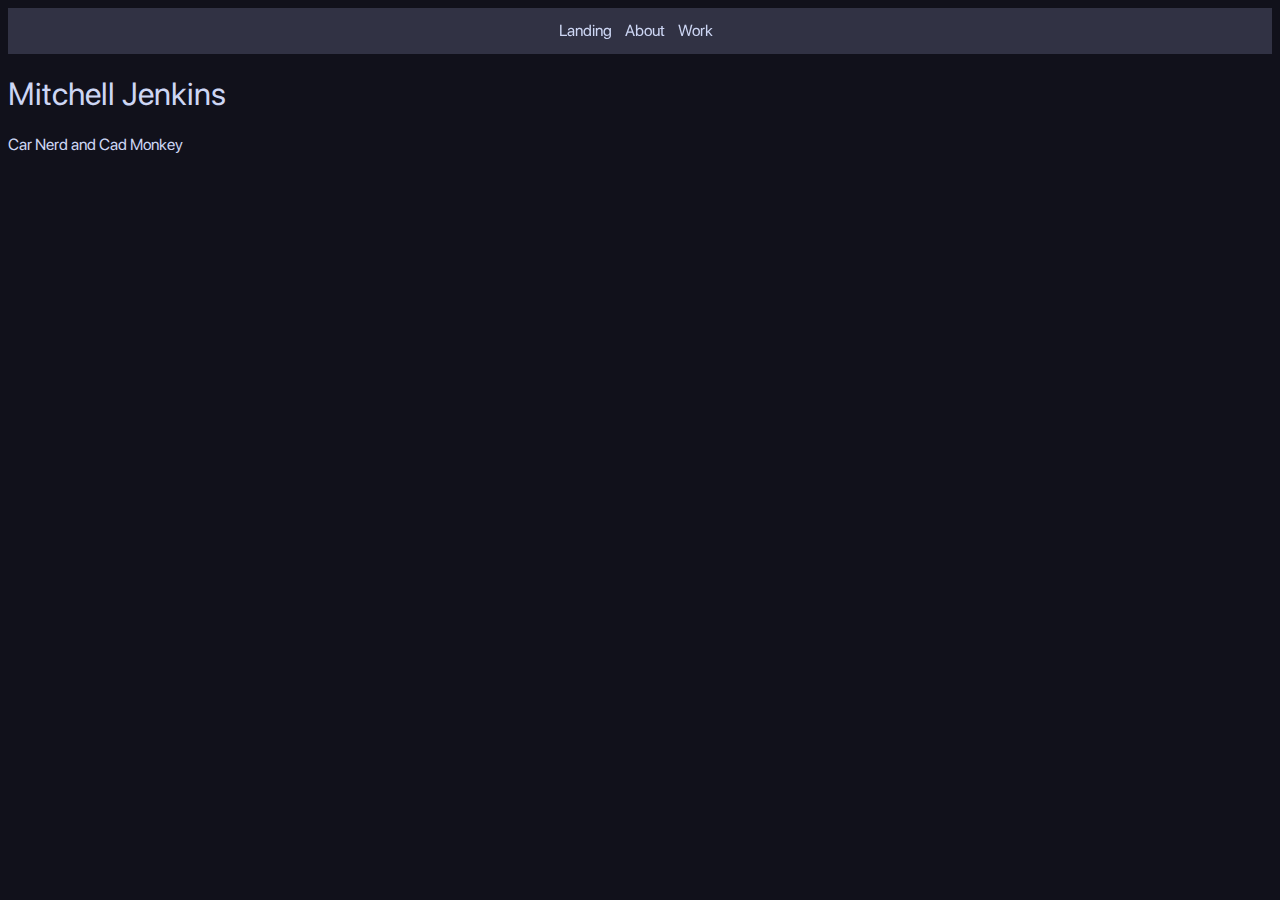
==== index.html @ 362f3fc8 "change of plans" ====
<!DOCTYPE html>
<html lang="en">

<head>
    <meta charset="UTF-8">
    <meta name="viewport" content="width=device-width, initial-scale=1.0">
    <title>SaabGeek04</title>
    <link rel="stylesheet" href="style.css">
    <link rel="shortcut icon" href="./media/favicon.ico" type="image/x-icon">
</head>

<body id="landingpage">


    <div class="fancybarcontainer">
         <nav class="fancybar">
        <a class="fancybutton">Landing</a>
        <a class="fancybutton" href="aboutme.html">About</a>
        <a class="fancybutton" href="work.html">Work</a>
    </nav>
</div>
   

    <main>
        <article id="Splash">
            <h1>Mitchell Jenkins</h1>
            <p>Car Nerd and Cad Monkey</p>
        </article>

    </main>

</body>

</html>
---- style.css ----
@font-face {
    font-family: 'AppleSF';
    src:
      url('./fonts/sf-pro-display_regular.woff2') format('woff2 supports variations'),
      url('./fonts/sf-pro-display_regular.woff2') format('woff2-variations');
    font-weight: 200 900;
    font-stretch: 75% 125%;
  }

:root {
/*----------Catpuccin Colours!----------*/
--accent0: #cba6f7;
--accent1: #bbf9af;
--textmain: #cdd6f4;
--sur2: #585b70;
--sur1: #45475a;
--sur0:#313244 ;
--base: #1e1e2e;
--mantle: #181825;
--crust: #11111b;
/*--------------------------------------*/

font-family: "AppleSF";

}

body{

    background-color: var(--crust);
    perspective: 1000px;

}

#landingpage{
  background-image: url(/media/photos/A068808-R1-08-16A.JPG);
}

.fancybarcontainer{
  display: flex;
  justify-content: center;
  width: 100%;
  background-color: var(--sur0);
  backdrop-filter: blur(20px);
}

.fancybar{
  display: flex;
  border-radius: 20pt;
  border-style: none;
  padding-left: 8pt;
  padding-right: 8pt;
}

.fancybutton {
  text-decoration: none;
  color: var(--textmain);
  padding-right: 8pt;
  padding-left: 2pt;
  padding-top: 10pt;
  padding-bottom: 10pt;
  transition: 100ms;
  user-select: none;
}

.fancybutton:hover {
  transition: 100ms;
  background-color: var(--sur0);
  border-style: none;
  border-radius: 20pt;
  padding: top 5pt; ;

}

main{
  display: flex;
  color: var(--textmain);
}
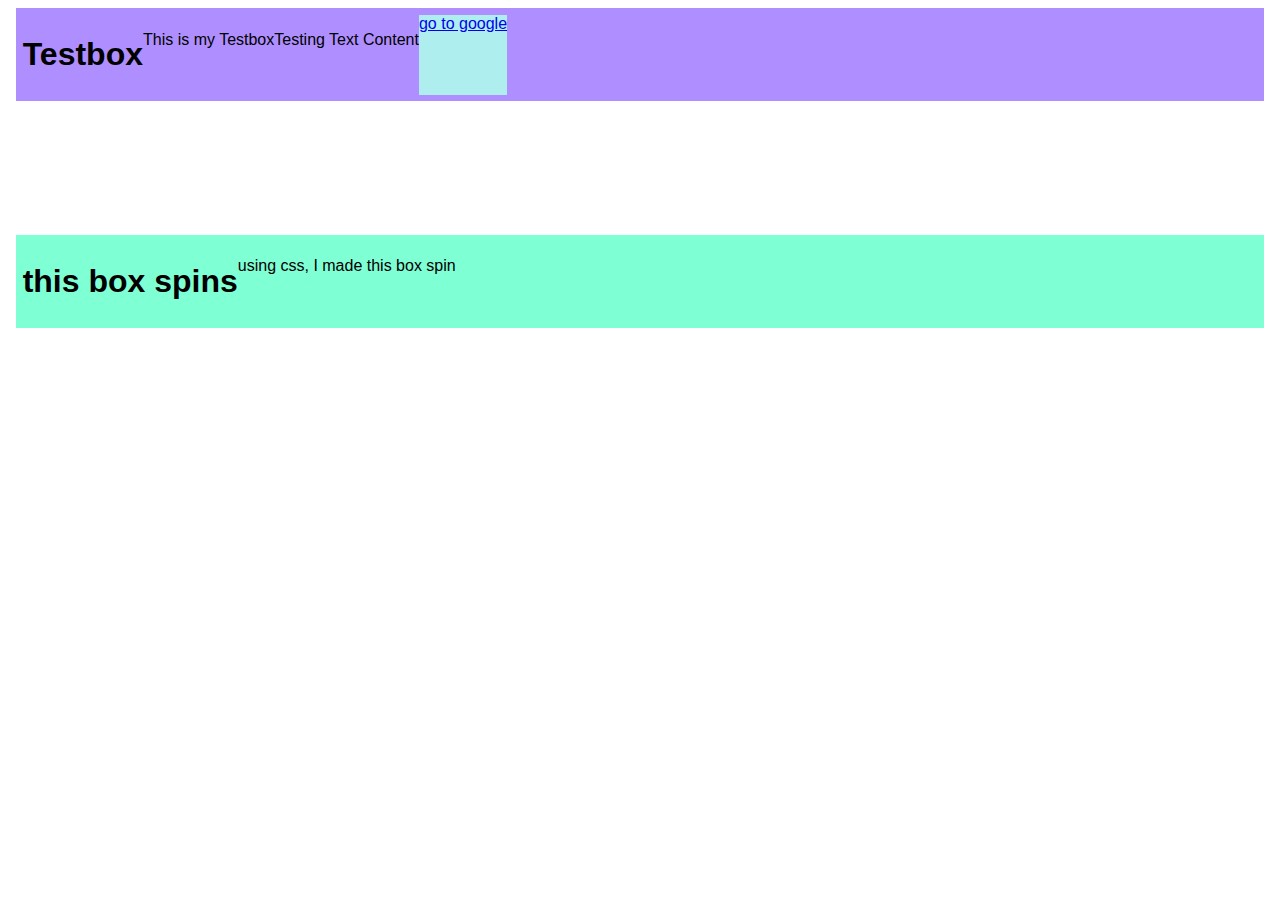
==== commit 070e4ffc: "The Sillyness Begins" ====
--- a/index.html
+++ b/index.html
@@ -4,30 +4,24 @@
 <head>
     <meta charset="UTF-8">
     <meta name="viewport" content="width=device-width, initial-scale=1.0">
-    <title>SaabGeek04</title>
+    <title>Document</title>
+    <script src="./script.js" defer></script>
     <link rel="stylesheet" href="style.css">
-    <link rel="shortcut icon" href="./media/favicon.ico" type="image/x-icon">
 </head>
 
-<body id="landingpage">
+<body>
+
+    <article id="blah">
+        <h1>Testbox</h1>
+        <p>This is my Testbox</p>
+    </article>
+
+    <article id="cspin">
+        <h1>this box spins</h1>
+        <p>using css, I made this box spin</p>
+    </article>
 
 
-    <div class="fancybarcontainer">
-         <nav class="fancybar">
-        <a class="fancybutton">Landing</a>
-        <a class="fancybutton" href="aboutme.html">About</a>
-        <a class="fancybutton" href="work.html">Work</a>
-    </nav>
-</div>
-   
-
-    <main>
-        <article id="Splash">
-            <h1>Mitchell Jenkins</h1>
-            <p>Car Nerd and Cad Monkey</p>
-        </article>
-
-    </main>
 
 </body>
 
--- a/style.css
+++ b/style.css
@@ -1,80 +1,36 @@
-
-
-@font-face {
-    font-family: 'AppleSF';
-    src:
-      url('./fonts/sf-pro-display_regular.woff2') format('woff2 supports variations'),
-      url('./fonts/sf-pro-display_regular.woff2') format('woff2-variations');
-    font-weight: 200 900;
-    font-stretch: 75% 125%;
-  }
-
 :root {
-/*----------Catpuccin Colours!----------*/
---accent0: #cba6f7;
---accent1: #bbf9af;
---textmain: #cdd6f4;
---sur2: #585b70;
---sur1: #45475a;
---sur0:#313244 ;
---base: #1e1e2e;
---mantle: #181825;
---crust: #11111b;
-/*--------------------------------------*/
-
-font-family: "AppleSF";
-
+    font-family: 'Segoe UI', Tahoma, Geneva, Verdana, sans-serif;
+    perspective: 500px;
 }
 
-body{
-
-    background-color: var(--crust);
-    perspective: 1000px;
-
+article{
+    display: flex;
+    align-content: center;
+    align-self: center;
 }
 
-#landingpage{
-  background-image: url(/media/photos/A068808-R1-08-16A.JPG);
+#blah {
+    background-color: rgb(175, 143, 255);
+    padding: 5pt;
+    margin: 6pt;
+    perspective: 100px;
 }
 
-.fancybarcontainer{
-  display: flex;
-  justify-content: center;
-  width: 100%;
-  background-color: var(--sur0);
-  backdrop-filter: blur(20px);
+a{
+    display: block;
+    background-color: paleturquoise;
 }
 
-.fancybar{
-  display: flex;
-  border-radius: 20pt;
-  border-style: none;
-  padding-left: 8pt;
-  padding-right: 8pt;
+#cspin{
+    background-color: aquamarine;
+    transition: 1000ms;
+    padding: 5pt;
+    margin: 6pt;
+    margin-top: 100pt;
 }
 
-.fancybutton {
-  text-decoration: none;
-  color: var(--textmain);
-  padding-right: 8pt;
-  padding-left: 2pt;
-  padding-top: 10pt;
-  padding-bottom: 10pt;
-  transition: 100ms;
-  user-select: none;
-}
-
-.fancybutton:hover {
-  transition: 100ms;
-  background-color: var(--sur0);
-  border-style: none;
-  border-radius: 20pt;
-  padding: top 5pt; ;
-
-}
-
-main{
-  display: flex;
-  color: var(--textmain);
-}
-
+#cspin:hover{
+    transition: 1000ms;
+    background-color: aqua;
+    transform: rotateZ(180deg);
+}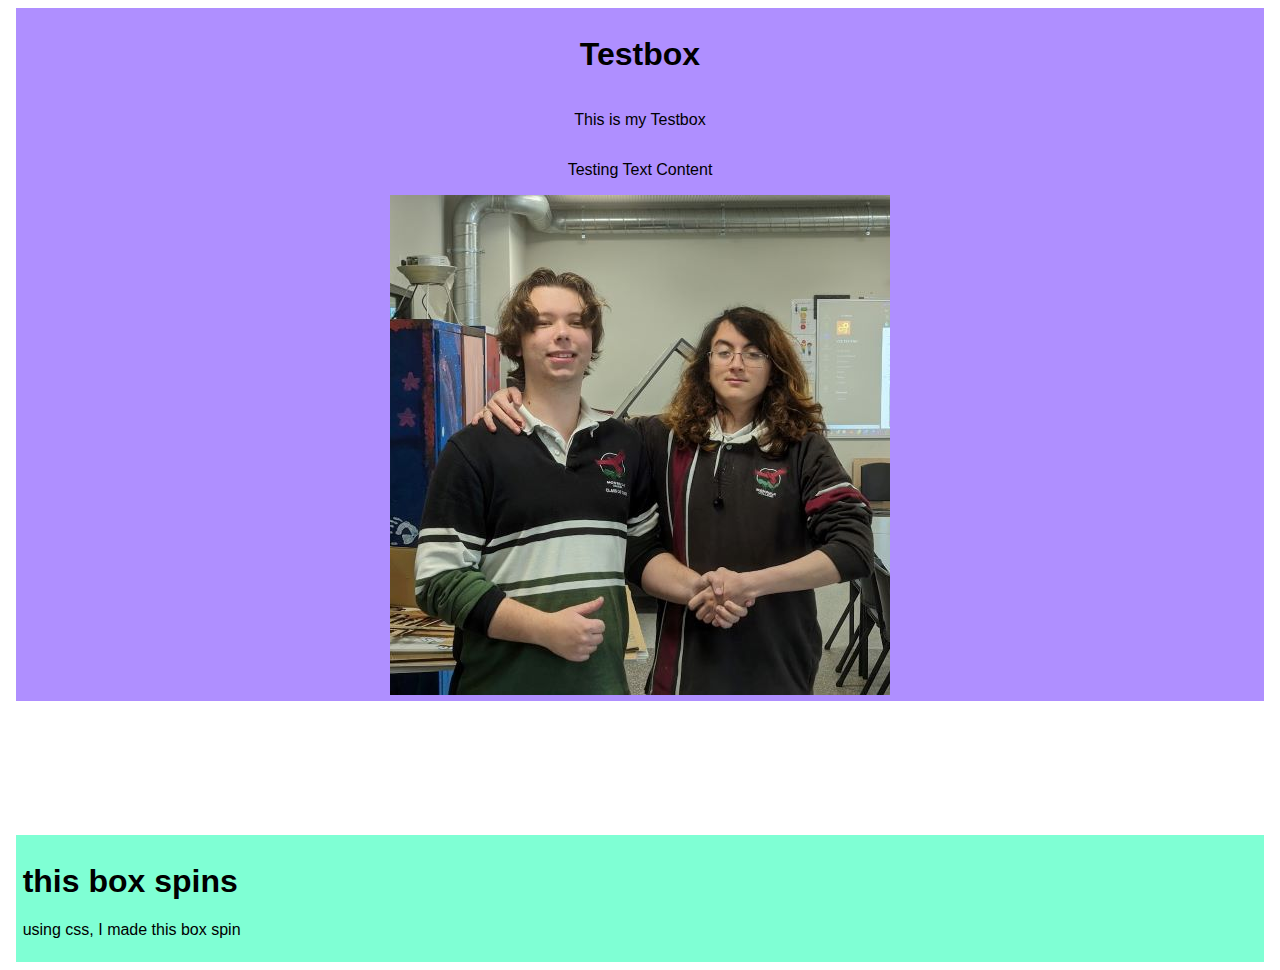
==== commit 7955cebf: "Update index.html" ====
--- a/index.html
+++ b/index.html
@@ -25,4 +25,4 @@
 
 </body>
 
-</html>+</html>
--- a/style.css
+++ b/style.css
@@ -4,7 +4,7 @@
 }
 
 article{
-    display: flex;
+    display: block;
     align-content: center;
     align-self: center;
 }
@@ -13,12 +13,19 @@
     background-color: rgb(175, 143, 255);
     padding: 5pt;
     margin: 6pt;
-    perspective: 100px;
+    perspective: 1000px;
+    display: flex;
+    justify-content: center;
+    align-items: center;
+    flex-direction: column;
 }
 
 a{
     display: block;
     background-color: paleturquoise;
+    width: 200px;
+    height: 200px;
+    text-align: center;
 }
 
 #cspin{
@@ -32,5 +39,5 @@
 #cspin:hover{
     transition: 1000ms;
     background-color: aqua;
-    transform: rotateZ(180deg);
+    transform: rotateY(180deg);
 }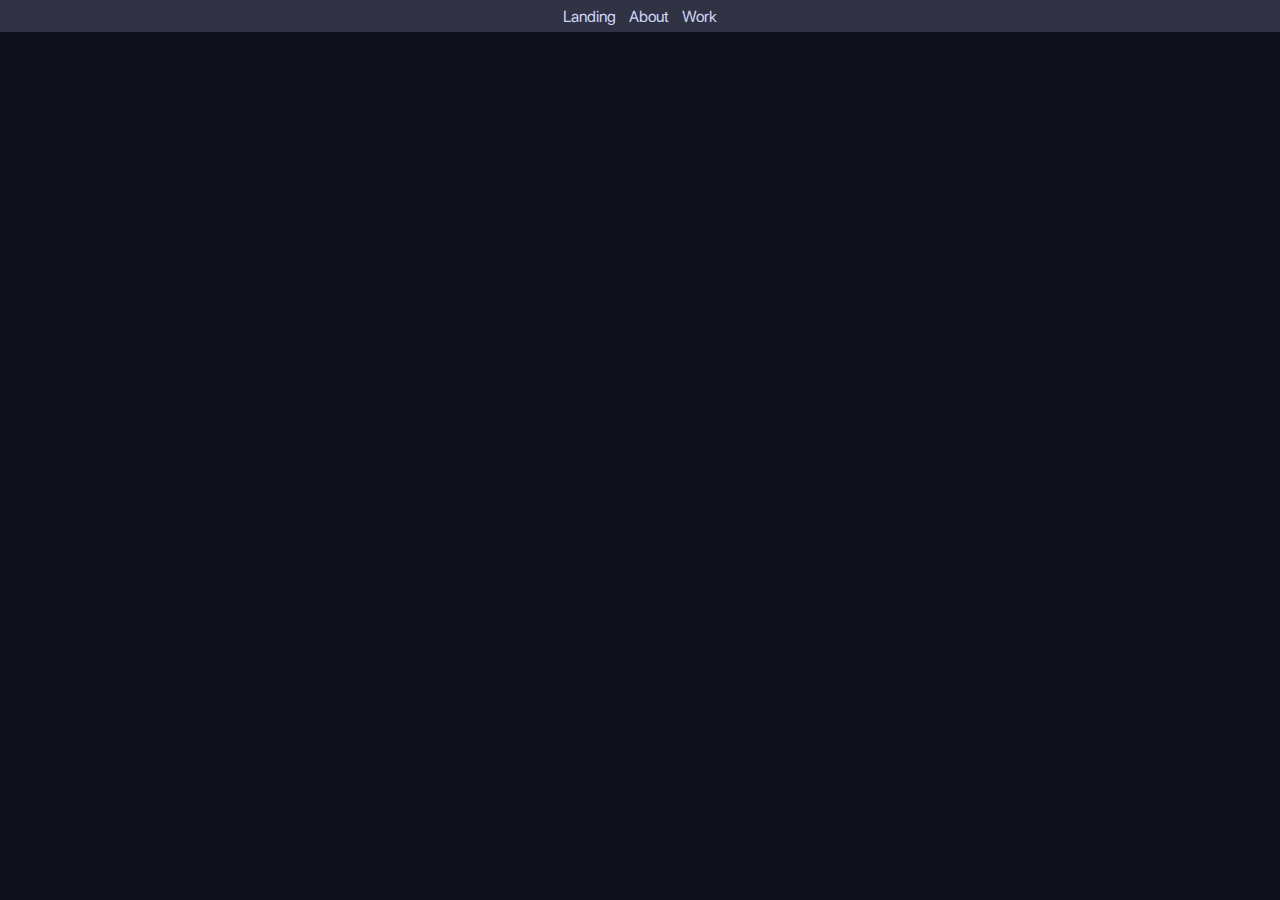
==== commit e62f48db: "card rotation testing" ====
--- a/index.html
+++ b/index.html
@@ -4,25 +4,25 @@
 <head>
     <meta charset="UTF-8">
     <meta name="viewport" content="width=device-width, initial-scale=1.0">
-    <title>Document</title>
-    <script src="./script.js" defer></script>
+    <title>SaabGeek04</title>
     <link rel="stylesheet" href="style.css">
+    <link rel="shortcut icon" href="./media/favicon.ico" type="image/x-icon">
 </head>
 
-<body>
+<body id="landingpage">
 
-    <article id="blah">
-        <h1>Testbox</h1>
-        <p>This is my Testbox</p>
+<nav class="fancybar">
+    <a class="fancybutton">Landing</a>
+    <a class="fancybutton" href="aboutme.html">About</a>
+    <a class="fancybutton" href="work.html">Work</a>
+</nav>
+
+<main>
+    <article id="sillycard">
+
     </article>
-
-    <article id="cspin">
-        <h1>this box spins</h1>
-        <p>using css, I made this box spin</p>
-    </article>
-
-
+</main>
 
 </body>
 
-</html>
+</html>--- a/style.css
+++ b/style.css
@@ -1,43 +1,61 @@
-:root {
-    font-family: 'Segoe UI', Tahoma, Geneva, Verdana, sans-serif;
-    perspective: 500px;
+@font-face {
+  font-family: 'AppleSF';
+  src:
+    url('./fonts/sf-pro-display_regular.woff2') format('woff2 supports variations'),
+    url('./fonts/sf-pro-display_regular.woff2') format('woff2-variations');
+  font-weight: 200 900;
+  font-stretch: 75% 125%;
 }
 
-article{
-    display: block;
-    align-content: center;
-    align-self: center;
+:root {
+  /*----------Catpuccin Colours!----------*/
+  --accent0: #cba6f7;
+  --accent1: #bbf9af;
+  --textmain: #cdd6f4;
+  --sur2: #585b70;
+  --sur1: #45475a;
+  --sur0: #313244;
+  --base: #1e1e2e;
+  --mantle: #181825;
+  --crust: #11111b;
+  /*--------------------------------------*/
+
+  font-family: "AppleSF";
+
 }
 
-#blah {
-    background-color: rgb(175, 143, 255);
-    padding: 5pt;
-    margin: 6pt;
-    perspective: 1000px;
-    display: flex;
-    justify-content: center;
-    align-items: center;
-    flex-direction: column;
+body {
+
+  background-color: var(--crust);
+
 }
 
-a{
-    display: block;
-    background-color: paleturquoise;
-    width: 200px;
-    height: 200px;
-    text-align: center;
+#landingpage {
+  background-image: url(/media/photos/A068808-R1-08-16A.JPG);
 }
 
-#cspin{
-    background-color: aquamarine;
-    transition: 1000ms;
-    padding: 5pt;
-    margin: 6pt;
-    margin-top: 100pt;
+nav {
+  display: flex;
+  top: 0;
+  left: 0;
+  width: 100%;
+
+  position: fixed;
+  background-color: var(--sur0);
+
+  align-content: center;
+  justify-content: center;
 }
 
-#cspin:hover{
-    transition: 1000ms;
-    background-color: aqua;
-    transform: rotateY(180deg);
+.fancybutton{
+  user-select: none;
+  display: block;
+  padding: 5pt;
+  text-decoration: none;
+  color: var(--textmain);
+}
+
+main {
+  display: flex;
+  color: var(--textmain);
 }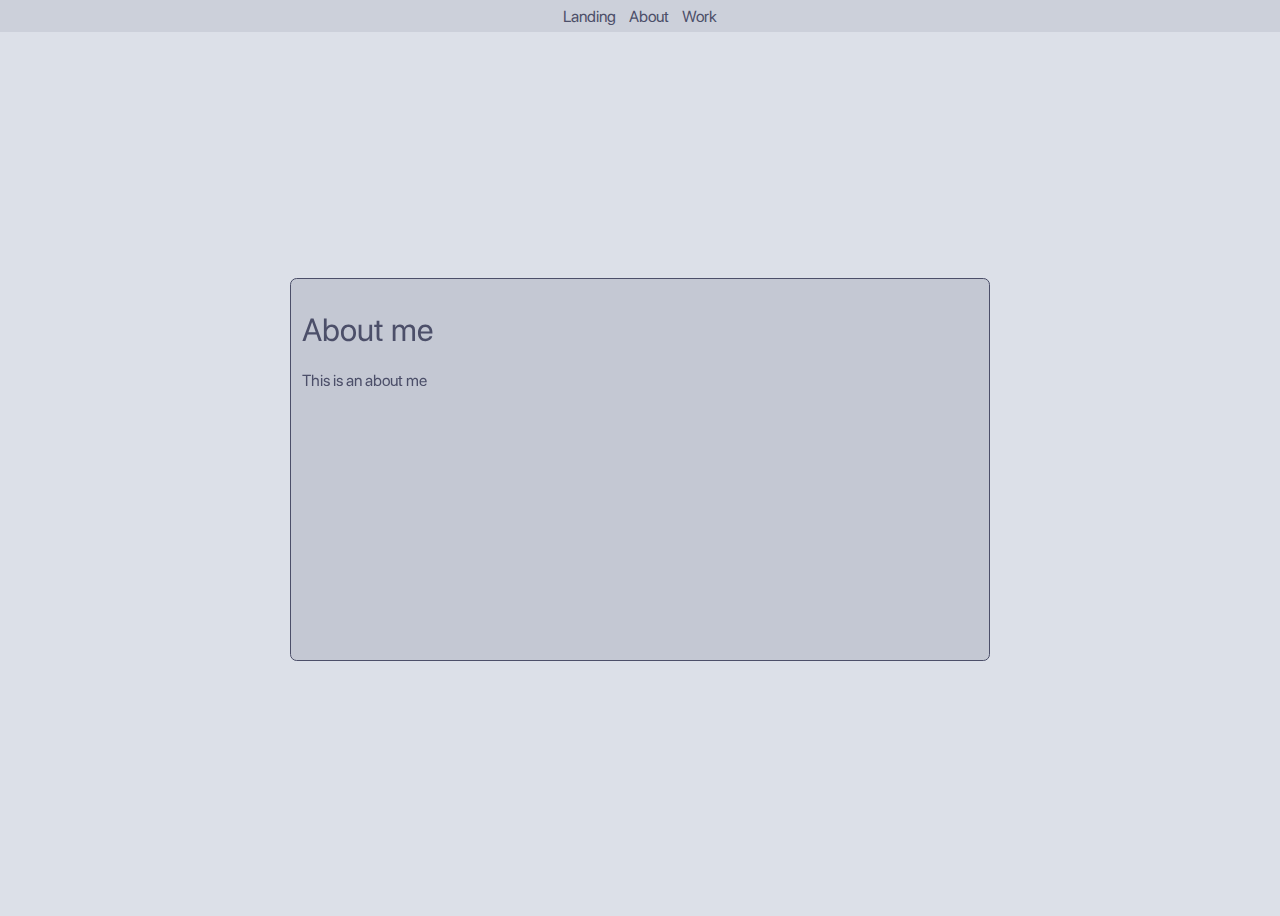
==== commit a6563336: "actual progress" ====
--- a/index.html
+++ b/index.html
@@ -7,6 +7,7 @@
     <title>SaabGeek04</title>
     <link rel="stylesheet" href="style.css">
     <link rel="shortcut icon" href="./media/favicon.ico" type="image/x-icon">
+    <script src="./sillycard.js" defer></script>
 </head>
 
 <body id="landingpage">
@@ -19,7 +20,10 @@
 
 <main>
     <article id="sillycard">
-
+        <div id="sillycardinner">
+            <h1>About me</h1>
+            <p>This is an about me</p>
+        </div>
     </article>
 </main>
 
--- a/style.css
+++ b/style.css
@@ -9,15 +9,15 @@
 
 :root {
   /*----------Catpuccin Colours!----------*/
-  --accent0: #cba6f7;
-  --accent1: #bbf9af;
-  --textmain: #cdd6f4;
-  --sur2: #585b70;
-  --sur1: #45475a;
-  --sur0: #313244;
-  --base: #1e1e2e;
-  --mantle: #181825;
-  --crust: #11111b;
+  --accent0: 04, 165, 226;
+  --accent1: 187, 249, 175;
+  --textmain: #4c4f69;
+  --sur2: 172, 176, 190;
+  --sur1: #bcc0cc;
+  --sur0: #ccd0da;
+  --base: #eff1f5;
+  --mantle: #e6e9ef;
+  --crust: #dce0e8;
   /*--------------------------------------*/
 
   font-family: "AppleSF";
@@ -27,11 +27,41 @@
 body {
 
   background-color: var(--crust);
+  min-height: 100vh;
+  display: flex;
+}
 
+article {
+  display: block;
+}
+
+#sillycardinner {
+  background-color: rgba(var(--sur2), 0.5);
+  color: var(--textmain);
+  border-color: var(--accent1);
+  border-radius: 5pt;
+  border-style: solid;
+  border-width: 1px;
+  padding: 8pt;
+  backdrop-filter: blur(20px);
+  height: 100%;
+  
+}
+
+article#sillycard {
+  perspective: 10000px;
+  width: 70%;
+  max-width: 700px;
+  height:40%;
+  max-height: 700px;
+  display: block;
 }
 
 #landingpage {
   background-image: url(/media/photos/A068808-R1-08-16A.JPG);
+  background-position: center;
+  background-size: cover;
+  background-repeat: no-repeat;
 }
 
 nav {
@@ -58,4 +88,8 @@
 main {
   display: flex;
   color: var(--textmain);
-}+  justify-content: center;
+  align-items: center;
+  width: 100vw;
+  height: 100vh;
+}
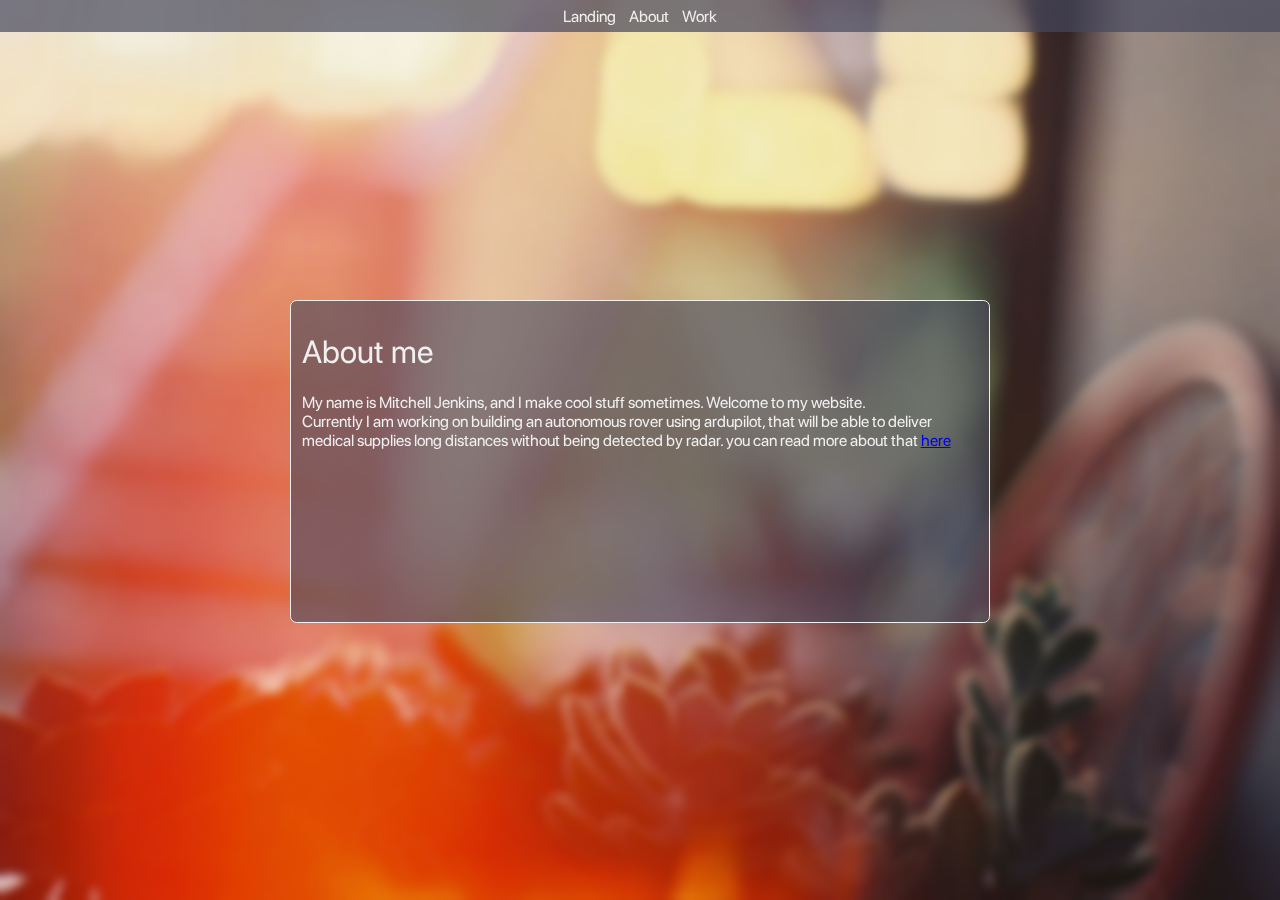
==== commit 5123f21d: "added ascii cat" ====
--- a/index.html
+++ b/index.html
@@ -22,7 +22,10 @@
     <article id="sillycard">
         <div id="sillycardinner">
             <h1>About me</h1>
-            <p>This is an about me</p>
+            <p>My name is Mitchell Jenkins, and I make cool stuff sometimes. Welcome to my website.
+            <br>
+            Currently I am working on building an autonomous rover using ardupilot, that will be able to deliver medical supplies long distances without being detected by radar. you can read more about that <a href="https://github.com/saabgeek04/SystemsSAC">here</a>
+            </p>
         </div>
     </article>
 </main>
--- a/style.css
+++ b/style.css
@@ -11,16 +11,16 @@
   /*----------Catpuccin Colours!----------*/
   --accent0: 04, 165, 226;
   --accent1: 187, 249, 175;
-  --textmain: #4c4f69;
-  --sur2: 172, 176, 190;
+  --textmain: #f0f0f0;
+  --sur2: 70, 71, 92;
   --sur1: #bcc0cc;
-  --sur0: #ccd0da;
+  --sur0:204, 208, 218;
   --base: #eff1f5;
   --mantle: #e6e9ef;
   --crust: #dce0e8;
   /*--------------------------------------*/
 
-  font-family: "AppleSF";
+  font-family: "AppleSF", sans-serif;
 
 }
 
@@ -29,6 +29,7 @@
   background-color: var(--crust);
   min-height: 100vh;
   display: flex;
+  margin: 0;
 }
 
 article {
@@ -36,7 +37,7 @@
 }
 
 #sillycardinner {
-  background-color: rgba(var(--sur2), 0.5);
+  background-color: rgba(var(--sur2), 0.6);
   color: var(--textmain);
   border-color: var(--accent1);
   border-radius: 5pt;
@@ -49,19 +50,20 @@
 }
 
 article#sillycard {
-  perspective: 10000px;
+  perspective: 1000px;
   width: 70%;
   max-width: 700px;
   height:40%;
-  max-height: 700px;
+  max-height: 300px;
   display: block;
 }
 
 #landingpage {
-  background-image: url(/media/photos/A068808-R1-08-16A.JPG);
+  background-image: url("/media/photos/22_99h0O.jpeg");
   background-position: center;
   background-size: cover;
   background-repeat: no-repeat;
+  backdrop-filter: blur(5px);
 }
 
 nav {
@@ -71,7 +73,8 @@
   width: 100%;
 
   position: fixed;
-  background-color: var(--sur0);
+  background-color: rgba(var(--sur2), 0.7);
+  backdrop-filter: blur(20px);
 
   align-content: center;
   justify-content: center;
@@ -83,6 +86,13 @@
   padding: 5pt;
   text-decoration: none;
   color: var(--textmain);
+  
+  transition: 100ms ease;
+}
+
+.fancybutton:hover{
+  background-color: rgba(var(--sur0), 0.5);
+  
 }
 
 main {
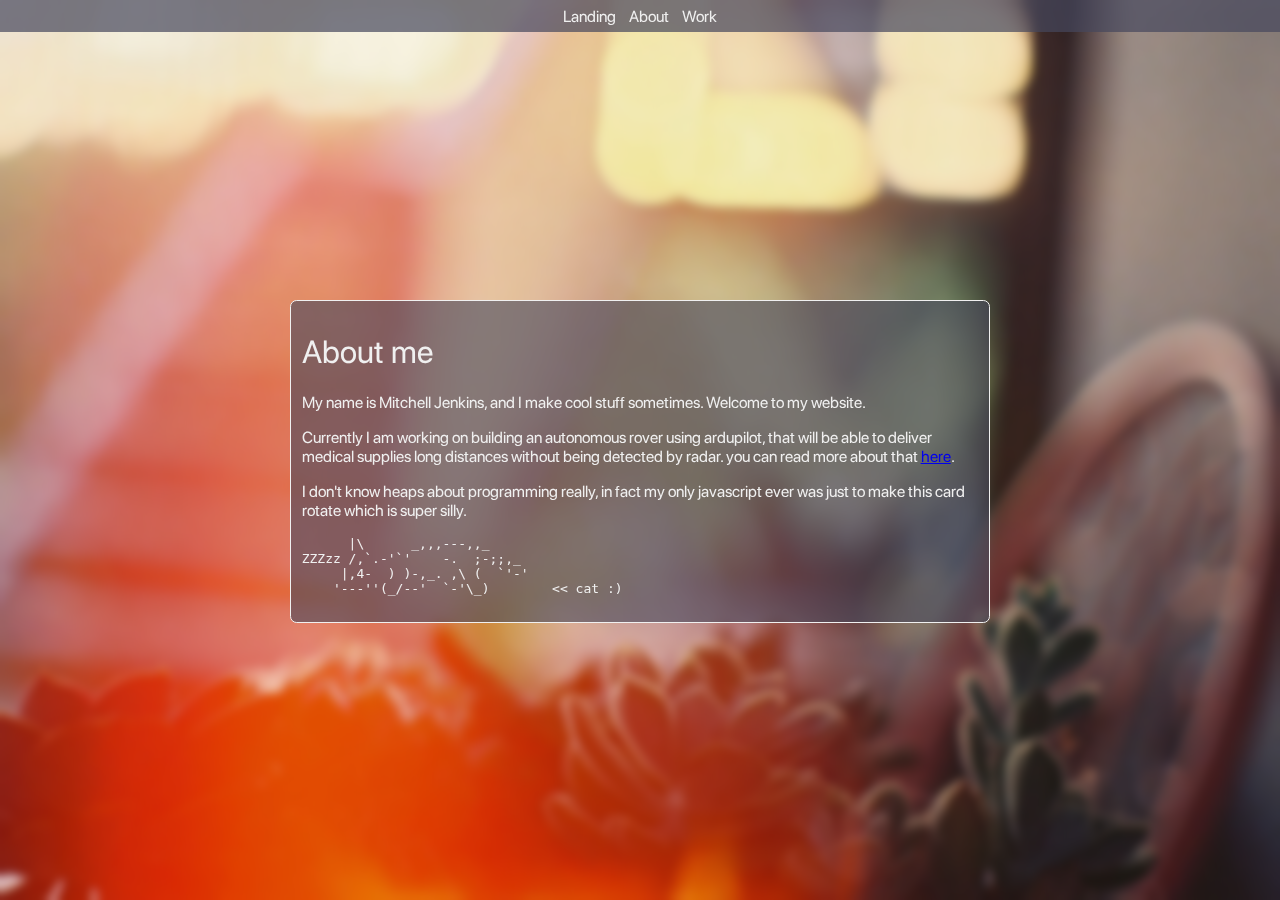
==== commit 7fdd766c: "Update index.html" ====
--- a/index.html
+++ b/index.html
@@ -23,8 +23,17 @@
         <div id="sillycardinner">
             <h1>About me</h1>
             <p>My name is Mitchell Jenkins, and I make cool stuff sometimes. Welcome to my website.
-            <br>
-            Currently I am working on building an autonomous rover using ardupilot, that will be able to deliver medical supplies long distances without being detected by radar. you can read more about that <a href="https://github.com/saabgeek04/SystemsSAC">here</a>
+            </p><p>
+            Currently I am working on building an autonomous rover using ardupilot, that will be able to deliver medical supplies long distances without being detected by radar. you can read more about that <a href="https://github.com/saabgeek04/SystemsSAC">here</a>. 
+            </p><p>
+            I don't know heaps about programming really, in fact my only javascript ever was just to make this card rotate which is super silly. 
+            </p>
+            <pre>
+      |\      _,,,---,,_
+ZZZzz /,`.-'`'    -.  ;-;;,_
+     |,4-  ) )-,_. ,\ (  `'-'
+    '---''(_/--'  `-'\_)        << cat :)
+             </pre>
             </p>
         </div>
     </article>
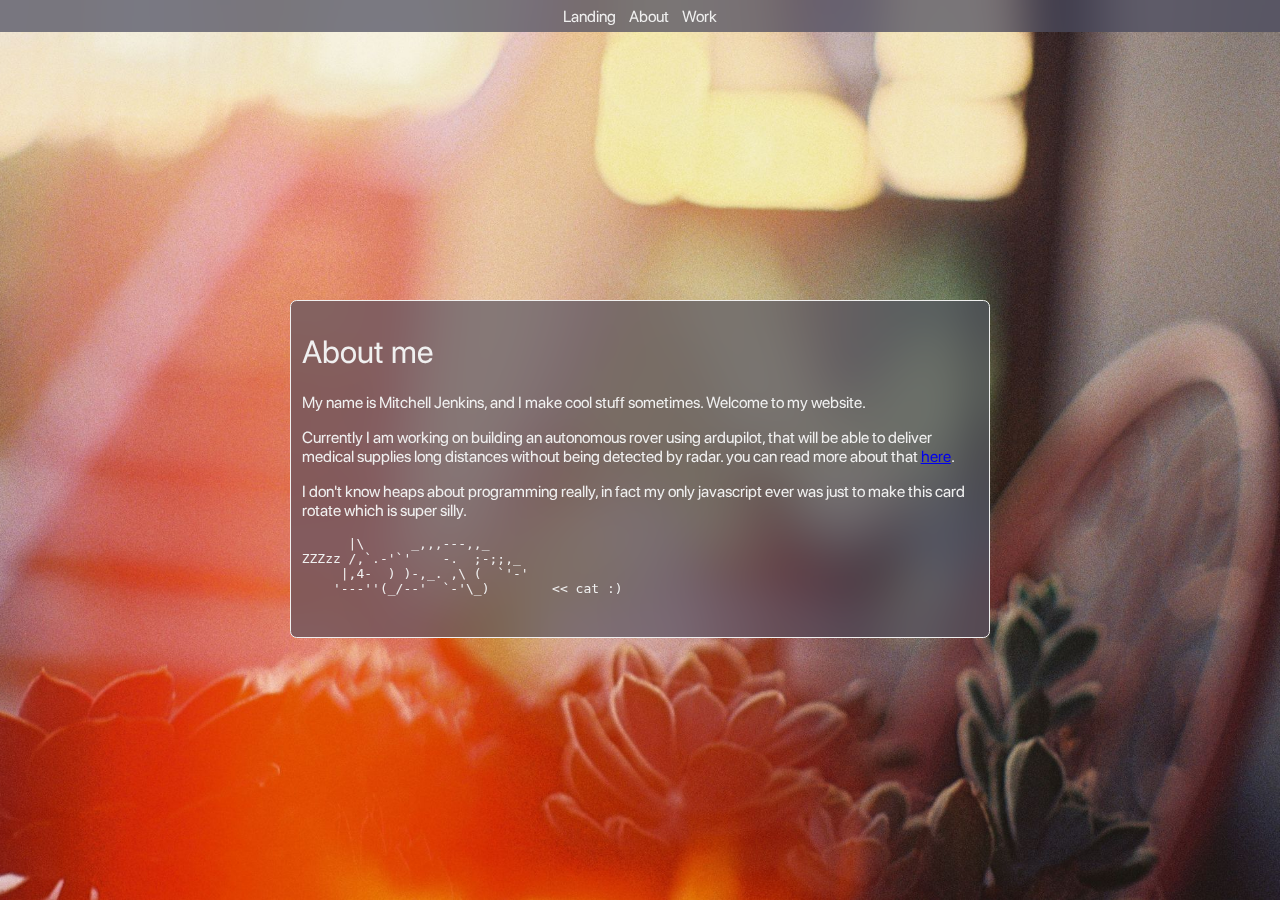
==== commit 44b6afec: "we do a little renaming" ====
--- a/index.html
+++ b/index.html
@@ -4,7 +4,7 @@
 <head>
     <meta charset="UTF-8">
     <meta name="viewport" content="width=device-width, initial-scale=1.0">
-    <title>SaabGeek04</title>
+    <title>Landing Page</title>
     <link rel="stylesheet" href="style.css">
     <link rel="shortcut icon" href="./media/favicon.ico" type="image/x-icon">
     <script src="./sillycard.js" defer></script>
--- a/style.css
+++ b/style.css
@@ -30,6 +30,10 @@
   min-height: 100vh;
   display: flex;
   margin: 0;
+  background-position: center;
+  background-size: cover;
+  background-repeat: no-repeat;
+  /*backdrop-filter: blur(10px);*/
 }
 
 article {
@@ -45,7 +49,7 @@
   border-width: 1px;
   padding: 8pt;
   backdrop-filter: blur(20px);
-  height: 100%;
+  min-height: fit-content;
   
 }
 
@@ -60,12 +64,42 @@
 
 #landingpage {
   background-image: url("/media/photos/22_99h0O.jpeg");
-  background-position: center;
-  background-size: cover;
-  background-repeat: no-repeat;
-  backdrop-filter: blur(5px);
+
 }
 
+#aboutme {
+  background-image: url("/media/photos/8iM4X_Md.jpeg");
+}
+
+#work {
+  background-image: url("/media/photos/iN3oaXMu.jpeg");
+}
+.contentcontainer{
+  display: block;
+}
+
+.content{
+  margin-top: 7vh;
+  margin-left: 5vh;
+  padding: 10px;
+  max-width: 70%; 
+  background-color: rgba(var(--sur2), 0.6);
+  color: var(--textmain);
+  border-color: var(--accent1);
+  border-radius: 5pt;
+  border-style: solid;
+  border-width: 1px;
+  padding: 8pt;
+  backdrop-filter: blur(20px);
+  min-height: fit-content;
+  transform: 100ms ease;
+  max-height: fit-content;
+}
+
+.content:active{
+  transition: 100ms ease;
+  scale: 0.995;
+}
 nav {
   display: flex;
   top: 0;
@@ -92,7 +126,7 @@
 
 .fancybutton:hover{
   background-color: rgba(var(--sur0), 0.5);
-  
+  border-radius: 5px;
 }
 
 main {
@@ -103,3 +137,48 @@
   width: 100vw;
   height: 100vh;
 }
+
+#projectspace {
+  display: flex;
+  align-content:space-around ;
+  justify-content: center;
+  align-items: center;
+  flex-wrap: wrap;
+}
+
+.projectile {
+  max-width: 30vw;
+  max-height: fit-content;
+  min-height: fit-content;
+  min-height: fit-content;
+  background-color: rgba(var(--sur2), 0.6);
+  margin-top: 40pt;
+  margin-left: 14pt;
+  padding: 20pt;
+  border-radius: 10pt;
+  color: var(--textmain);
+  padding-top: 5pt;
+  text-decoration: none;
+  backdrop-filter: blur(20px);
+}
+
+.pimg {
+
+max-width: 30vw;
+max-height: 30vh;
+border-radius: 10pt;
+  
+}
+
+.pagefiller {
+ object-fit: cover;
+ width: 100%;
+ height: fit-content;
+ margin-top: 42px;
+}
+
+.bspg{
+  background-color: #000000;
+}
+
+
